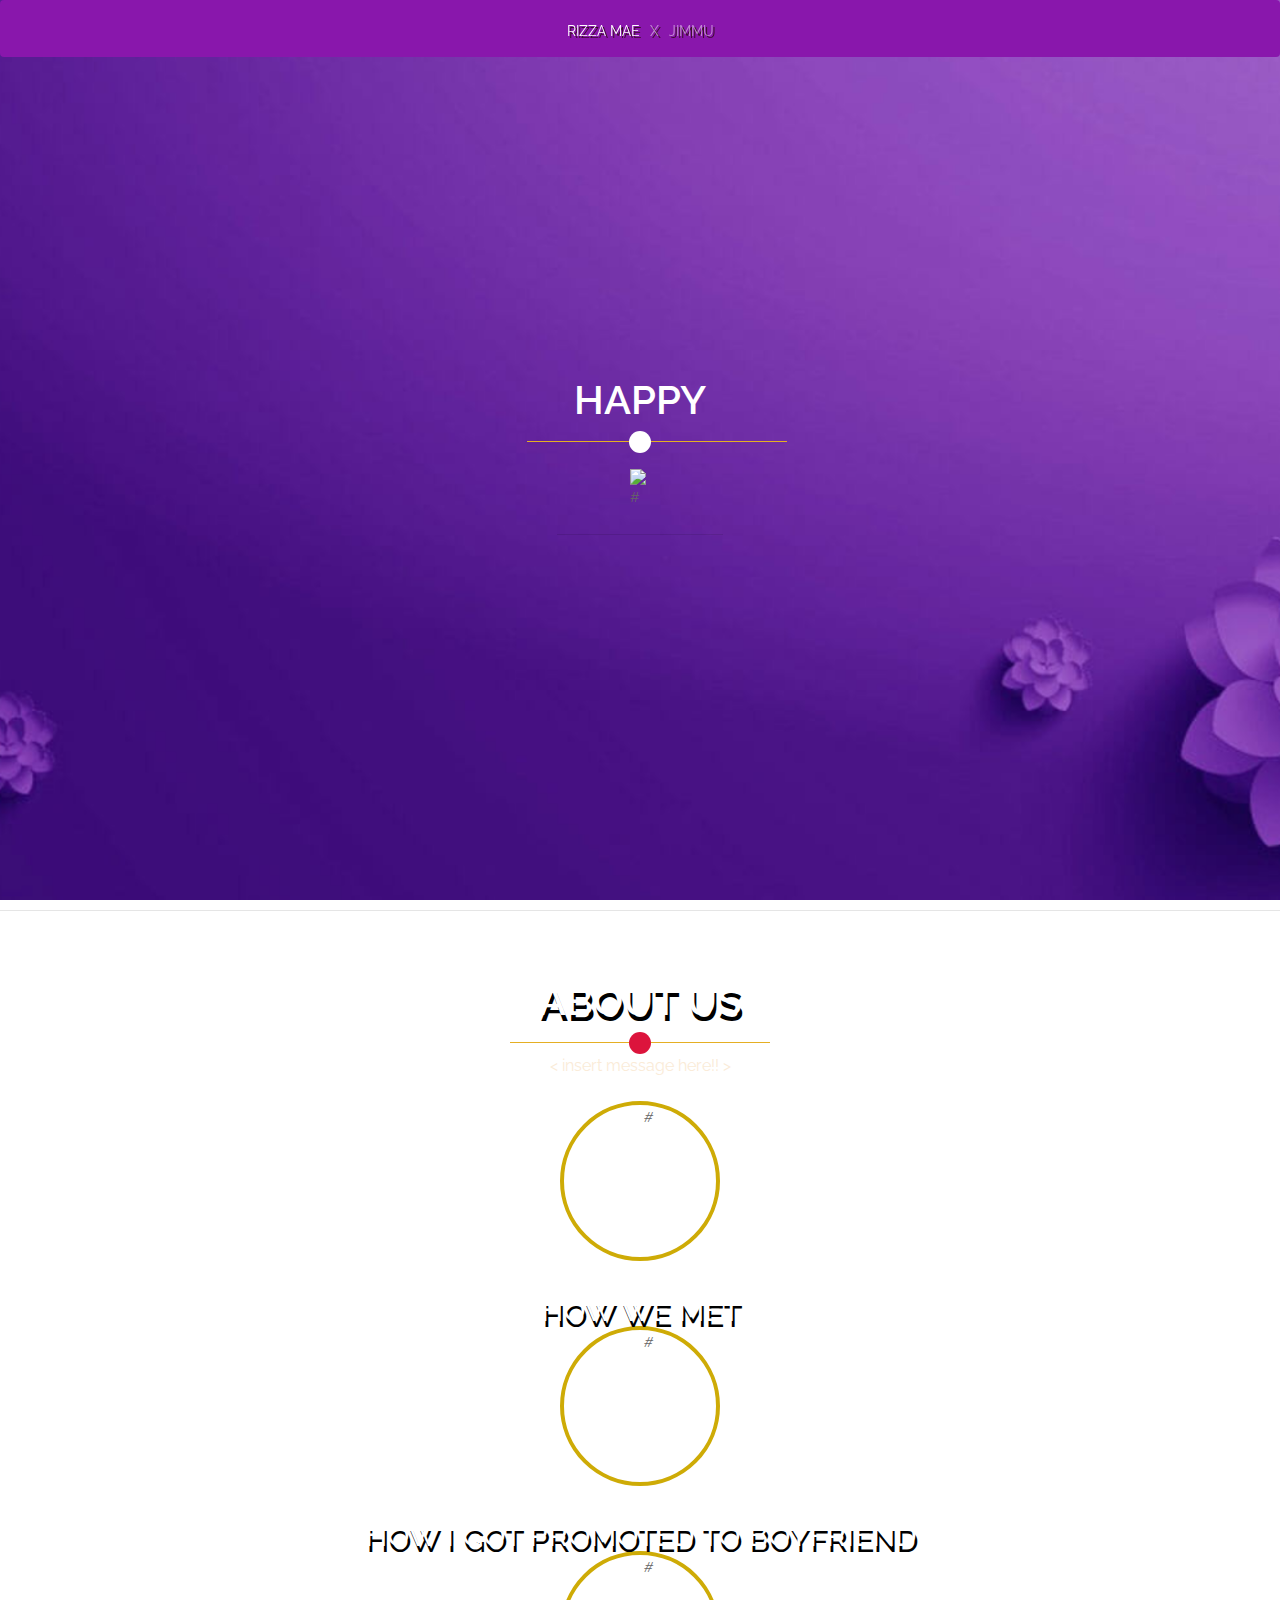
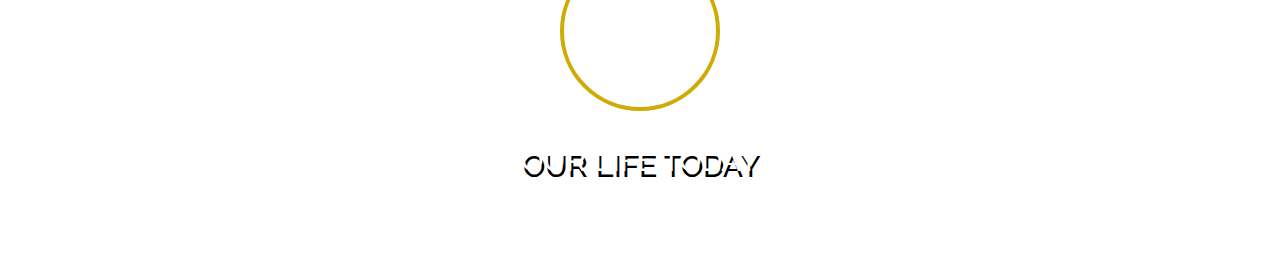
==== index.html @ 052ee0b2 "try pushing" ====
<!DOCTYPE html>
<html lang="en">
<head>
    <!-- Mobile Responsive Meta Tag -->
    <meta name="viewport" content="width=device-width, initial-scale=1, shrink-to-fit=no">

    <!-- Bootstrap Link -->
    <link rel="stylesheet" href="https://maxcdn.bootstrapcdn.com/bootstrap/3.4.1/css/bootstrap.min.css">
    <link rel="stylesheet" href="https://cdn.jsdelivr.net/npm/bootstrap@4.4.1/dist/css/bootstrap.min.css"
        integrity="sha384-Vkoo8x4CGsO3+Hhxv8T/Q5PaXtkKtu6ug5TOeNV6gBiFeWPGFN9MuhOf23Q9Ifjh" crossorigin="anonymous">

    <!-- External CSS -->
    <link rel="stylesheet" href="./css/index.css">
    <!-- style css -->
    <link rel="stylesheet" href="./css/style.css">
    <!-- Responsive-->
    <link rel="stylesheet" href="./css/responsive.css">
    <title>RIZZAxJIMMU</title>
</head>
<body data-spy="scroll" data-target=".navbar" data-offset="50" id="main">

    <!-- Navbar -->
 
    <nav class="navbar fixed-top navbar-expand-sm navbar-dark" id="self_nav">
       <button class="navbar-toggler" type="button" data-toggle="collapse" data-target="#navbarSupportedContent"
          aria-controls="navbarSupportedContent" aria-expanded="false" aria-label="Toggle navigation">
          <span class="navbar-toggler-icon"></span>
       </button>
 
       <div class="collapse navbar-collapse" id="navbarSupportedContent">
          <ul class="navbar-nav mr-auto ml-auto">
             <li class="nav-item active">
                <a class="nav-link" href="#">RIZZA MAE<span class="sr-only">(current)</span></a>
             </li>
             <li class="nav-item">
                <a class="nav-link">X</a>
             </li>
             <li class="nav-item">
                <a class="nav-link" href="#robert">JIMMU</a>
             </li>
          </ul>
       </div>
    </nav>
 
    <!-- End of Navbar -->
 
    <!-- Heading -->
 
    <div id="self_heading">
       <div id="we_do" class="we_do">
          <div class="container">
             <div class="row">
                <div class="col">
                   <div class="titlepage">
                      <h2 id="title">HAPPY</h2>
                      <span></span>
                      <strong></strong>
                   </div>
                </div>
             </div>
             <section class="banner_main">
                <div class="container">
                   <div class="row" id="self_banner">
                      <div class="col-sm-2"></div>
                      <div class="col-sm-8">
                         <figure><img src="./images/header photo.jpg" alt="#" />
                      </div>
                      <div class="col-sm-2"></div>
                   </div>
                   <hr><br>
                </div>
             </section>
          </div>
       </div>
    </div>
 
    <!-- End of Heading -->
 
    <hr id="robert" style="margin-bottom: 50px">
 
    <!-- About Robert -->
 
    <section id="about-robert">
       <div id="we_do" class="we_do">
          <div class="container">
             <div class="row">
                <div class="col-md-12">
                   <div class="titlepage">
                      <a id="tribute-link" href="https://en.wikipedia.org/wiki/Robert_Downey_Jr." target="_blank">
                         <h2>About Us</h2>
                      </a>
                      <span></span>
                      <strong></strong>
                      <h5 id="tribute-info">
                        < insert message here!! >


                      </h5>
                   </div>
                </div>
             </div>
             <br>
             <div>
                <div>
                   <div class="we_do_box">
                        <i><img src="images/Oppo Photos filtering/how_we_met_1.jpg"
                               style="border-radius: 50%; width: 100%; height: 100%;" alt="#" /></i>
                        <h4>How we met</h4>

                   </div>
                </div>
 
                <div>
                   <div class="we_do_box">
                        <i><img src="images/Oppo Photos filtering/how_we_promoted_1.jpg"
                               style="border-radius: 50%; width: 100%; height: 100%;" alt="#" /></i>
                        <h4>How I got promoted to boyfriend</h4>

                   </div>
                </div>
 
                <div>
                   <div class="we_do_box">
                        <i><img src="images/our_life_today_1.jpg"
                               style="border-radius: 50%; width: 100%; height: 100%;" alt="#" /></i>
                        <h4>Our Life Today</h4>
                      
                   </div>
                </div>
             </div>
          </div>
       </div>
    </section>
 
    <!-- End of About Robert -->
 
 

    <!-- Bootstrap Script -->
    <script src="https://cdn.jsdelivr.net/npm/jquery@3.5.1/dist/jquery.slim.min.js"
       integrity="sha384-DfXdz2htPH0lsSSs5nCTpuj/zy4C+OGpamoFVy38MVBnE+IbbVYUew+OrCXaRkfj"
       crossorigin="anonymous"></script>
    <script src="https://cdn.jsdelivr.net/npm/bootstrap@3..1/dist/js/bootstrap.bundle.min.js"
       integrity="sha384-fQybjgWLrvvRgtW6bFlB7jaZrFsaBXjsOMm/tB9LTS58ONXgqbR9W8oWht/amnpF"
       crossorigin="anonymous"></script>
    <!-- End of Bootstrap Script -->
 
    <!-- external script -->
    <script src="js/jquery.min.js"></script>
    <script src="js/popper.min.js"></script>
    <script src="js/bootstrap.bundle.min.js"></script>
    <script src="js/jquery-3.0.0.min.js"></script>
    <script src="js/plugin.js"></script>
    <!-- sidebar -->
    <script src="js/jquery.mCustomScrollbar.concat.min.js"></script>
    <script src="js/custom.js"></script>
    <script src="https:cdnjs.cloudflare.com/ajax/libs/fancybox/2.1.5/jquery.fancybox.min.js"></script>
 
 </body>
 
 </html>
---- css/index.css ----
* {
	margin: 0;
	padding: 0;
	box-sizing: border-box;
}

/* body {
	background-color: #222222;
} */

.w-100 {
	width: 100%;
}

#main {
	background-image: url(../images/background-purple.png);
	background-repeat: no-repeat;
	background-attachment: fixed;
	background-position: center;
	background-size: cover;
}

#self_nav{
	background-color: #8917ac;
	padding-bottom: 0px;
	text-shadow: 2px 2px #3b0d28
}

#title {
	font-style: normal;
}

#self_banner {
	justify-content: center;
}

#self_heading {
	height: 100vh;
	justify-content: center;
	justify-items: center;
	align-items: center;
	align-content: center;
	padding-top: 100px;
}

#about-robert {
	height: 100vh;
}

#about-robert .container {
	max-width: 1500px;
}

#about-robert .titlepage span {
	background: crimson !important;
}

#about-robert h4 {
	text-shadow: 2px 6px black !important;
}

#tribute-info {
	font-size: medium;
	color: antiquewhite;
}

#tribute-link {
	text-shadow: 2px 6px black;
}

#img-div {
	margin-left: auto;
	margin-right: auto;
}

#image {
	left: auto;
}

#footer {
	text-shadow: 2px 2px #ff0000;
	position: fixed;
	bottom: 0;
	text-align: center;
	align-items: center;
}

#footer a{
	color: antiquewhite !important;
}
---- css/style.css ----
/*--------------------------------------------------------------------- File Name: style.css ---------------------------------------------------------------------*/


/*--------------------------------------------------------------------- import Fonts ---------------------------------------------------------------------*/

@import url('https://fonts.googleapis.com/css?family=Rajdhani:300,400,500,600,700');
@import url('https://fonts.googleapis.com/css?family=Poppins:100,100i,200,200i,300,300i,400,400i,500,500i,600,600i,700,700i,800,800i,900,900i');
@import url('https://fonts.googleapis.com/css?family=Raleway:200,400,600,700,900&display=swap');

/*****---------------------------------------- 1) font-family: 'Rajdhani', sans-serif;
 2) font-family: 'Poppins', sans-serif;
 ----------------------------------------*****/


/*--------------------------------------------------------------------- import Files ---------------------------------------------------------------------*/

@import url(animate.min.css);
@import url(normalize.css);
@import url(icomoon.css);
@import url(font-awesome.min.css);
@import url(meanmenu.css);
@import url(owl.carousel.min.css);
@import url(swiper.min.css);
@import url(slick.css);
@import url(jquery.fancybox.min.css);
@import url(jquery-ui.css);
@import url(nice-select.css);

/*--------------------------------------------------------------------- skeleton ---------------------------------------------------------------------*/

* {
     box-sizing: border-box !important;
}

html {
     scroll-behavior: smooth;
}

body {
     color: #666666;
     font-size: 14px;
     font-family: 'Raleway', sans-serif;
     line-height: 1.80857;
     font-weight: normal;
}

a {
     color: #1f1f1f;
     text-decoration: none !important;
     outline: none !important;
     -webkit-transition: all .3s ease-in-out;
     -moz-transition: all .3s ease-in-out;
     -ms-transition: all .3s ease-in-out;
     -o-transition: all .3s ease-in-out;
     transition: all .3s ease-in-out;
}

h1,
h2,
h3,
h4,
h5,
h6 {
     letter-spacing: 0;
     font-weight: normal;
     position: relative;
     padding: 0;
     font-weight: normal;
     line-height: normal;
     color: #111111;
     margin: 0
}

h1 {
     font-size: 24px;
}

h2 {
     font-size: 22px;
}

h3 {
     font-size: 18px;
}

h4 {
     font-size: 16px
}

h5 {
     font-size: 14px
}

h6 {
     font-size: 13px
}

*,
*::after,
*::before {
     -webkit-box-sizing: border-box;
     -moz-box-sizing: border-box;
     box-sizing: border-box;
}

h1 a,
h2 a,
h3 a,
h4 a,
h5 a,
h6 a {
     color: #212121;
     text-decoration: none!important;
     opacity: 1
}

button:focus {
     outline: none;
}

ul,
li,
ol {
     margin: 0px;
     padding: 0px;
     list-style: none;
}

p {
     margin: 0px;
     font-weight: 500;
     font-size: 15px;
     line-height: 24px;
}

a {
     color: #222222;
     text-decoration: none;
     outline: none !important;
}

a,
.btn {
     text-decoration: none !important;
     outline: none !important;
     -webkit-transition: all .3s ease-in-out;
     -moz-transition: all .3s ease-in-out;
     -ms-transition: all .3s ease-in-out;
     -o-transition: all .3s ease-in-out;
     transition: all .3s ease-in-out;
}

img {
     max-width: 100%;
     height: auto;
}

 :focus {
     outline: 0;
}

.btn-custom {
     margin-top: 20px;
     background-color: transparent !important;
     border: 2px solid #ddd;
     padding: 12px 40px;
     font-size: 16px;
}

.lead {
     font-size: 18px;
     line-height: 30px;
     color: #767676;
     margin: 0;
     padding: 0;
}

.form-control:focus {
     border-color: #ffffff !important;
     box-shadow: 0 0 0 .2rem rgba(255, 255, 255, .25);
}

.navbar-form input {
     border: none !important;
}

.badge {
     font-weight: 500;
}

blockquote {
     margin: 20px 0 20px;
     padding: 30px;
}

button {
     border: 0;
     margin: 0;
     padding: 0;
     cursor: pointer;
}

.full {
     float: left;
     width: 100%;
}

.layout_padding {
     padding-top: 90px;
     padding-bottom: 90px;
}

.layout_padding_2 {
     padding-top: 75px;
     padding-bottom: 75px;
}

.light_silver {
     background: #f9f9f9;
}

.theme_bg {
     background: #38c8a8;
}

.margin_top_30 {
     margin-top: 30px !important;
}

.full {
     width: 100%;
     float: left;
     margin: 0;
     padding: 0;
}


/**-- heading section --**/


/*---------------------------- preloader area ----------------------------*/

.loader_bg {
     position: fixed;
     z-index: 9999999;
     background: #fff;
     width: 100%;
     height: 100%;
}

.loader {
     height: 100%;
     width: 100%;
     position: absolute;
     left: 0;
     top: 0;
     display: flex;
     justify-content: center;
     align-items: center;
}

.loader img {
     width: 280px;
}


/*-- navigation--*/

.navigation.navbar {
     float: right;
     padding-top: 12px;
}

.navigation.navbar-dark .navbar-nav .nav-link {
     padding: 0 25px;
     color: #fff;
     font-size: 16px;
     line-height: 20px;
}

.navigation.navbar-dark .navbar-nav .nav-link:focus,
.navigation.navbar-dark .navbar-nav .nav-link:hover {
     color: #c0a808;
}

.navigation.navbar-dark .navbar-nav .active>.nav-link,
.navigation.navbar-dark .navbar-nav .nav-link.active,
.navigation.navbar-dark .navbar-nav .nav-link.show,
.navigation.navbar-dark .navbar-nav .show>.nav-link {
     color: #fdd430;
}

.sign_btn {
     padding-left: 50px;
}

.sign_btn a {
     background-color: transparent;
     display: inline-block;
     color: #fff;
     font-size: 17px;
}


/*-- header area --*/


/*--------------------------------------------------------------------- top banner area ---------------------------------------------------------------------*/


/*--------------------------------------------------------------------- layout new css ---------------------------------------------------------------------*/

.header {
     width: 100%;
     background: #232323;
     padding: 20px 30px;
}

.logo a {
     font-size: 40px;
     font-weight: bold;
     text-transform: uppercase;
     color: #fff;
     line-height: 40px;
}

.banner_main {
     padding-bottom: 10px;
     background: url(../images/banner.jpg);
     background-size: 100% 100%;
     background-repeat: no-repeat;
     background-position: center;
     background-size: cover;
}

.text-bg {
     text-align: center;
}

.black {
     color: #232323;
     font-weight: bold;
}

.text-bg h1 {
     color: #fff;
     font-size: 75px;
     line-height: 90px;
     padding-bottom: 50px;
     text-transform: uppercase;
     font-weight: 600;
     text-align: left;
}

.text-bg a {
     font-size: 17px;
     background-color: #fff;
     color: #000;
     padding: 13px 0px;
     width: 100%;
     max-width: 190px;
     text-align: center;
     display: inline-block;
     transition: ease-in all 0.5s;
     /* float: left; */
}

.text-bg a:hover {
     background-color: #232323;
     color: #fff;
     transition: ease-in all 0.5s;
     border-radius: 26px;
}

.text-img figure {
     margin: 0px;
}

.text-img figure img {
     width: 100%;
     max-width: 519px;
     border: #232323 solid 14px;
     border-radius: 300px;
     float: right;
}

.text-img1 {
     margin-top: -100px;
}

.text-img1 figure {
     margin: 0px;
}

.text-img1 figure img {
     width: 100%;
     max-width: 313px;
     ;
     border: #232323 solid 14px;
     border-radius: 300px;
     float: left;
}

.titlepage {
     text-align: center;
}

.titlepage h2 {
     font-size: 40px;
     color: #3e3e3e;
     line-height: 40px;
     font-weight: 600;
     padding: 0;
     text-transform: uppercase;
}

.d_flex {
     display: flex;
     align-items: center;
     flex-wrap: wrap;
}


/** we_do section **/

.padd_left0 {
     padding-left: 0;
}

.we_do {
     /* background: #232323; */
     padding: 20px 0px 60px 0px;
}

.we_do .titlepage h2 {
     color: #fff;
     padding-bottom: 10px;
}

.titlepage span {
     background: #fff;
     border-radius: 44px;
     padding: 3px 11px;
     z-index: 999;
     position: relative;
}

.titlepage strong {
     border-top: #e5af23 solid 1px;
     width: 260px;
     position: absolute;
     left: 0;
     right: 0;
     margin: 0 auto;
     top: 61px;
}

.we_do_box i {
     border: #ceab06 solid 4px;
     width: 160px;
     height: 160px;
     display: flex;
     align-items: center;
     justify-content: center;
     margin: 0 auto;
     border-radius: 85px;
     transition: ease-in all 0.1s;
     cursor: pointer;
}

.we_do_box i:hover {
     width: 140px;
     height: 140px;
     transition: ease-in all 0.2s;
}

.we_do_box {
     text-align: center;
}

.we_do_box h4 {
     color: #fff;
     text-transform: uppercase;
     font-size: 30px;
     line-height: 30px;
     font-weight: 500;
     padding: 0;
     padding-top: 35px;
}

.we_do_box p {
     color: #fff;
     font-size: 17px;
     line-height: 28px;
     padding: 25px 0;
}

.we_do .read_more {
     margin: 0 auto;
     display: block;
}


/** end we_do section **/


/** testimonial section **/

.testimonial {
     padding-bottom: 90px;
     background: #fff;
     padding-top: 60px;
}

.testimonial .titlepage h2 {
     color: #232323;
     padding-bottom: 10px;
}

.testimonial .titlepage span {
     background-color: #232323;
}

.testimonial_Carousel .carousel-caption {
     position: inherit;
}

.testimonial_box figure {
     margin: 0;
}

/* .testimonial_box figure img {} */

.testimonial_box {
     text-align: left;
     background: #fff;
     box-shadow: #ddd 0px 0px 10px 0px;
     padding: 0px 40px 40px 40px;
}

.testimonial_Carousel .test_box .jons {
     text-align: left;
     margin-bottom: 4px;
     margin-left: -10px;
}

.testimonial_Carousel {
     padding: 0 60px;
}

.testimonial_Carousel .test_box .jons h4 {
     font-size: 25px;
     color: #090808;
     line-height: 32px;
     padding-left: 15px;
     display: inline-block;
}

.testimonial_Carousel .test_box .jons figure {
     margin: 0;
}

.testimonial_Carousel .test_box p {
     font-size: 17px;
     line-height: 28px;
     color: #090808;
     text-align: left;
}

.testimonial_Carousel .carousel-indicators {
     display: none;
}

#myCarousel .carousel-control-prev,
#myCarousel .carousel-control-next {
     width: 62px;
     height: 62px;
     background: #deae25;
     opacity: 1;
     font-size: 28px;
     color: #fff;
     top: 50%;
     border-radius: 30px;
}


/** end testimonial section **/


/** contact section **/

.padd_leri0 {
     padding-left: 0;
     padding-right: 0;
}

.contact .titlepage h2 {
     padding-bottom: 10px;
     color: #fff;
}

.contact .titlepage span {
     background-color: #232323;
}

.contact .titlepage strong {
     border-top: #fff solid 1px;
}

.contact {
     padding: 90px 0;
     background-color: #222222;
}

.main_form {
     padding: 50px 50px;
     background: #fff;
}

.contact .main_form .contactus {
     border: inherit;
     padding: 0px 19px;
     margin-bottom: 20px;
     width: 100%;
     height: 60px;
     background: #2b2b2a;
     color: #fff;
     font-size: 17px;
}

.contact .main_form .textarea {
     border: inherit;
     padding: 11px 19px;
     padding-top: 48px;
     margin-bottom: 20px;
     width: 100%;
     background: #2b2b2a;
     color: #fff;
     font-size: 17px;
}

.contact .main_form .send_btn {
     font-size: 17px;
     transition: ease-in all 0.5s;
     background-color: #2b2b2a;
     color: #fff;
     padding: 13px 0px;
     margin: 0 auto;
     display: block;
     margin-top: 30px;
     max-width: 200px;
     text-transform: uppercase;
     width: 100%;
}

.contact .main_form .send_btn:hover {
     background-color: #ddad25;
     transition: ease-in all 0.5s;
     color: #fff;
     border-radius: 26px;
}

#contact *::placeholder {
     color: #fff;
     opacity: 1;
}


/** end contact section **/


/** asked section **/

.asked {
     padding: 90px 0;
     background-color: #fff;
}

.asked .titlepage h2 {
     padding-bottom: 10px;
     color: #080707;
}

.asked .titlepage span {
     background-color: #232323;
}

.some h3 {
     font-weight: 501;
     color: #292928;
     font-size: 30px;
     line-height: 30px;
     border-bottom: #ce9b1c solid 1px;
     padding-bottom: 15px;
}

.some p {
     font-size: 17px;
     line-height: 28px;
     padding: 30px 0px 60px 0px;
}

.some .read_more {
     background-color: #232323;
     color: #fff;
     margin: 0 auto;
     display: block;
}

.some .read_more:hover {
     background-color: #f5b707;
     color: #fff;
}


/** end asked section **/

.read_more {
     font-size: 17px;
     background-color: #fff;
     color: #000;
     padding: 13px 0px;
     width: 100%;
     max-width: 200px;
     text-align: center;
     display: inline-block;
     transition: ease-in all 0.5s;
}

.read_more:hover {
     background: #000;
     color: #fff;
     border-radius: 26px;
     transition: ease-in all 0.5s;
}


/** footer **/

.footer {
     padding-top: 80px;
     background: #2b2b2b;
}

.cont {
     text-align: center;
}

.cont h3 {
     color: #fff;
     font-size: 45px;
     line-height: 60px;
     font-weight: 501;
}

.cont span {
     color: #d0b608;
     font-size: 17px;
     line-height: 26px;
     padding: 30px 0px;
     display: block;
     font-weight: 501;
     margin-bottom: 10px;
}

.cont .read_more:hover {
     background-color: #d0b608;
     color: #000;
}

.copyright {
     margin-top: 90px;
     padding: 20px 0px;
     background-color: #fff;
}

.copyright p {
     color: #040404;
     font-size: 18px;
     line-height: 22px;
     text-align: center;
}

.copyright a {
     color: #040404;
}

.copyright a:hover {
     color: #d0b608;
}


/** end footer **/
---- css/responsive.css ----
/*--------------------------------------------------------------------- File Name: responsive.css ---------------------------------------------------------------------*/


/*------------------------------------------------------------------- 991px x 768px ---------------------------------------------------------------------*/

@media (min-width: 1200px) and (max-width: 1500px) {}

@media (min-width: 992px) and (max-width: 1199px) {}

@media (min-width: 768px) and (max-width: 991px) {
    .navigation.navbar-dark .navbar-nav .nav-link {
        padding: 0 20px;
    }
    .text-bg h1 {
        font-size: 50px;
        line-height: 65px;
    }
    .we_do_box h4 {
        font-size: 25px;
    }
    .cont span {
        font-size: 17px;
        line-height: 22px;
    }
    .main_form {
        padding: 40px 30px;
    }
    .cont h3 {
        font-size: 37px;
        line-height: 50px;
    }
}

@media (min-width: 576px) and (max-width: 767px) {
    .header {
        padding: 15px 30px 10px 30px;
    }
    .mean-container .mean-bar {
        margin-top: 0px;
    }
    .text-bg h1 {
        font-size: 64px;
    }
    .asked .titlepage h2 {
        font-size: 32px;
    }
    .text-bg a {
        float: inherit;
        margin-bottom: 30px;
    }
    .cont h3 {
        font-size: 33px;
        line-height: 50px;
    }
    .navigation.navbar {
        float: right;
        display: inherit !important;
        padding: 0;
        width: 100%;
    }
    .navigation .navbar-collapse {
        background: #fff;
        padding: 20px;
        margin-top: 52px;
        position: absolute;
        width: 100%;
        margin-right: 20px;
        z-index: 999;
    }
    .navigation.navbar-dark .navbar-nav .nav-link {
        padding: 10px 0;
        color: #000;
    }
    .navigation.navbar-dark .navbar-toggler {
        border: inherit;
        float: right;
        padding-top: 6px;
    }
    .navigation.navbar-dark .navbar-toggler-icon {
        background: url(../images/menu_icon.png);
        background-repeat: no-repeat;
    }
    .carousel-control-next-icon,
    .carousel-control-prev-icon {
        display: none;
    }
    .sign_btn {
        padding-left: 0px;
    }
    .sign_btn a {
        color: #000;
    }
}

@media (max-width: 575px) {
    .header {
        padding: 12px 0px 0px 0px;
    }
    .logo {
        text-align: center !important;
        padding-bottom: 6px;
        float: left;
    }
    .text-bg h1 {
        font-size: 50px;
        line-height: 60px;
    }
    .text-img1 {
        margin-top: -45px;
    }
    .text-bg a {
        margin-bottom: 30px;
    }
    .titlepage h2 {
        font-size: 35px;
        line-height: 40px;
    }
    .asked .titlepage h2 {
        font-size: 18px;
        line-height: 38px;
    }
    .some h3 {
        font-size: 24px;
    }
    .cont h3 {
        font-size: 19px;
        line-height: 30px;
        ;
        padding-bottom: 0px;
    }
    .cont p {
        padding: 0px 0px;
        padding-bottom: 60px;
    }
    .main_form {
        padding: 30px 20px;
    }
    .testimonial_Carousel {
        padding: 0;
    }
    #myCarousel .carousel-control-prev,
    #myCarousel .carousel-control-next {
        display: none;
    }
    .navigation.navbar {
        float: right;
        display: inherit !important;
        padding: 0;
        width: 100%;
        margin-top: -55px;
    }
    .navigation .navbar-collapse {
        background: #fff;
        padding: 20px;
        margin-top: 56px;
        position: absolute;
        width: 100%;
        margin-right: 20px;
        z-index: 999;
    }
    .navigation.navbar-dark .navbar-nav .nav-link {
        padding: 10px 0;
        color: #000;
    }
    .navigation.navbar-dark .navbar-toggler {
        float: right;
        margin-right: 2px;
        border: inherit;
    }
    .testimonial_box {
        padding: 0px 19px 40px 20px;
    }
    .navigation.navbar-dark .navbar-toggler-icon {
        background: url(../images/menu_icon.png);
        background-repeat: no-repeat;
    }
    .sign_btn a {
        color: #000
    }
    .sign_btn {
        padding-left: 0px;
    }
    .carousel-control-next-icon,
    .carousel-control-prev-icon {
        display: none;
    }
}
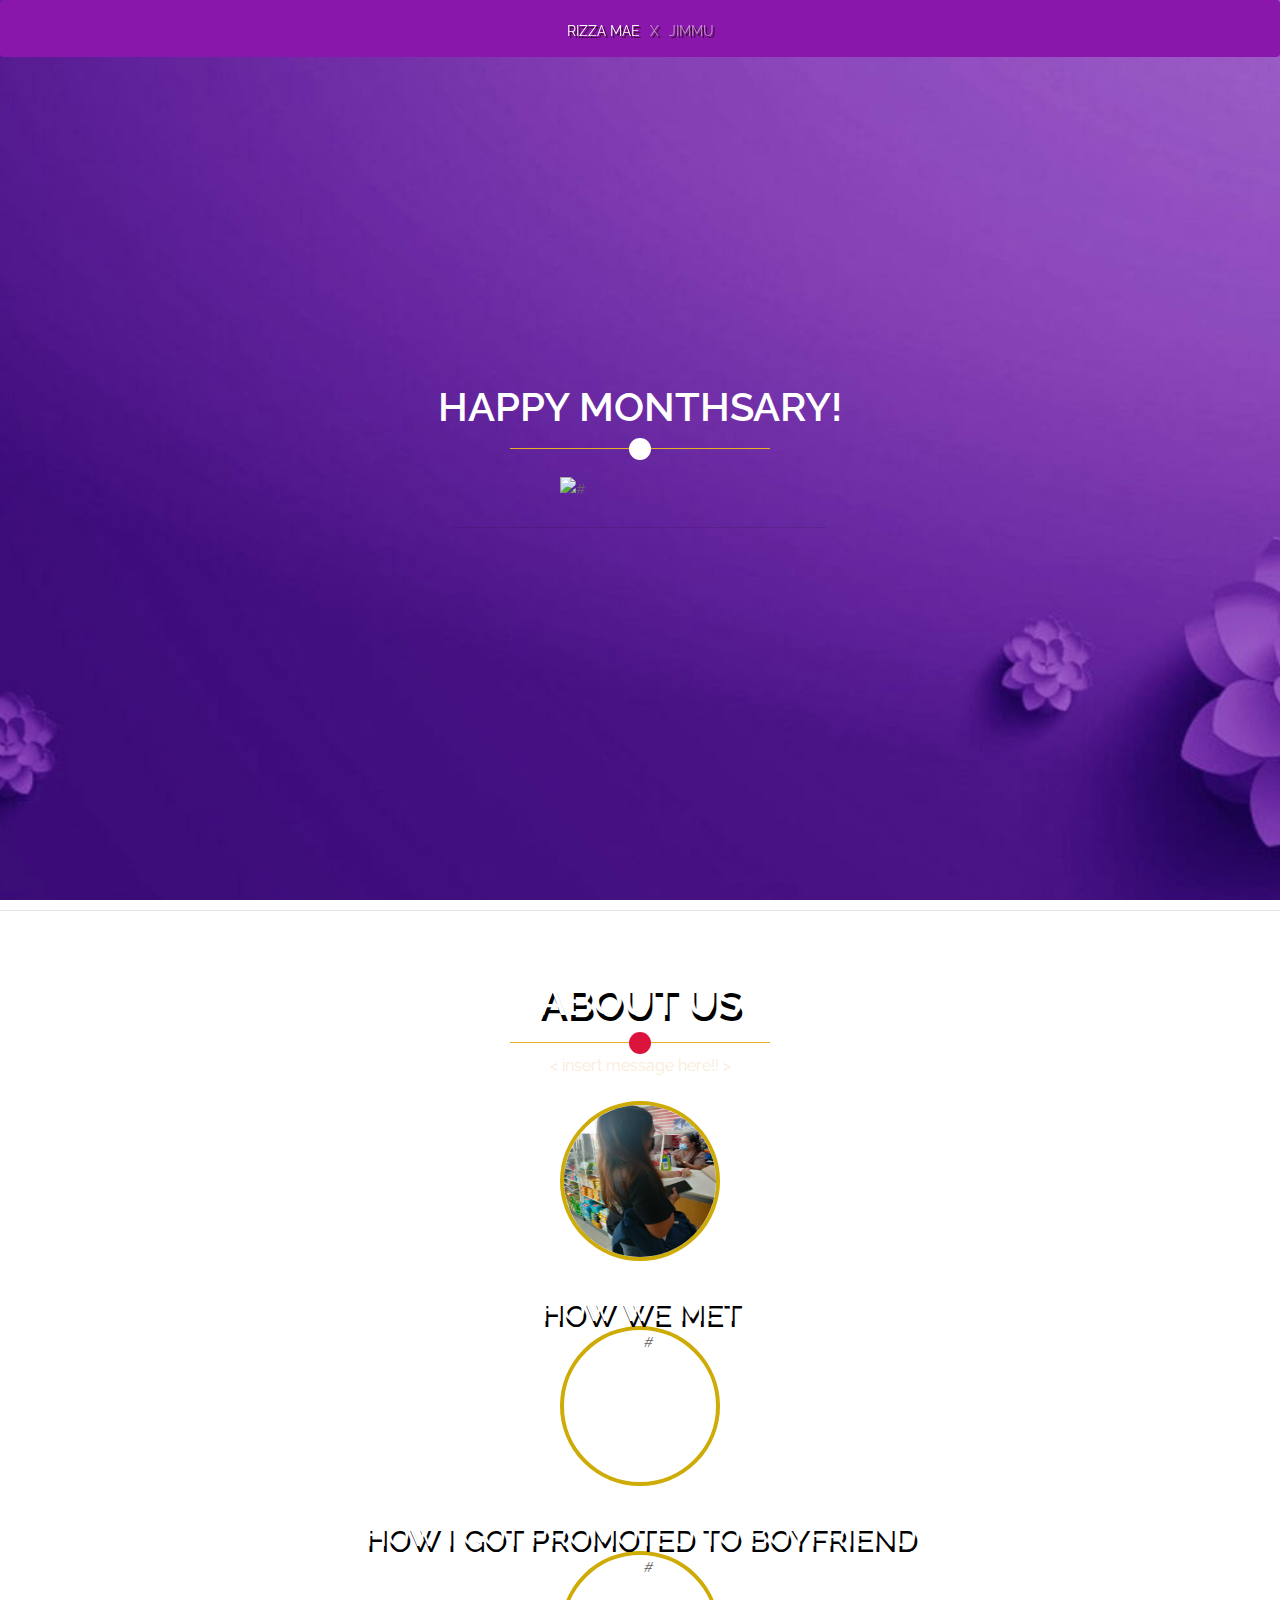
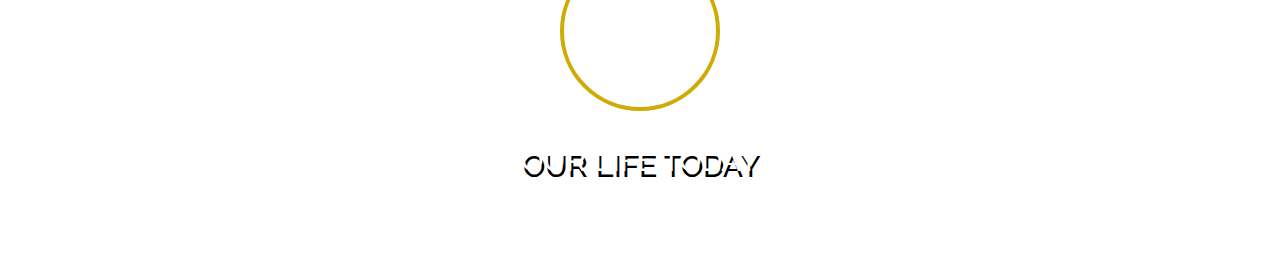
==== commit 0a76b77b: "TRY CHANGES" ====
--- a/index.html
+++ b/index.html
@@ -52,7 +52,7 @@
              <div class="row">
                 <div class="col">
                    <div class="titlepage">
-                      <h2 id="title">HAPPY</h2>
+                      <h2 id="title">HAPPY MONTHSARY!</h2>
                       <span></span>
                       <strong></strong>
                    </div>
@@ -103,7 +103,7 @@
              <div>
                 <div>
                    <div class="we_do_box">
-                        <i><img src="images/Oppo Photos filtering/how_we_met_1.jpg"
+                        <i><img src="images/how_we_met_1.jpg"
                                style="border-radius: 50%; width: 100%; height: 100%;" alt="#" /></i>
                         <h4>How we met</h4>
 
@@ -112,7 +112,7 @@
  
                 <div>
                    <div class="we_do_box">
-                        <i><img src="images/Oppo Photos filtering/how_we_promoted_1.jpg"
+                        <i><img src="images/how_we_promoted_1.jpg"
                                style="border-radius: 50%; width: 100%; height: 100%;" alt="#" /></i>
                         <h4>How I got promoted to boyfriend</h4>
 
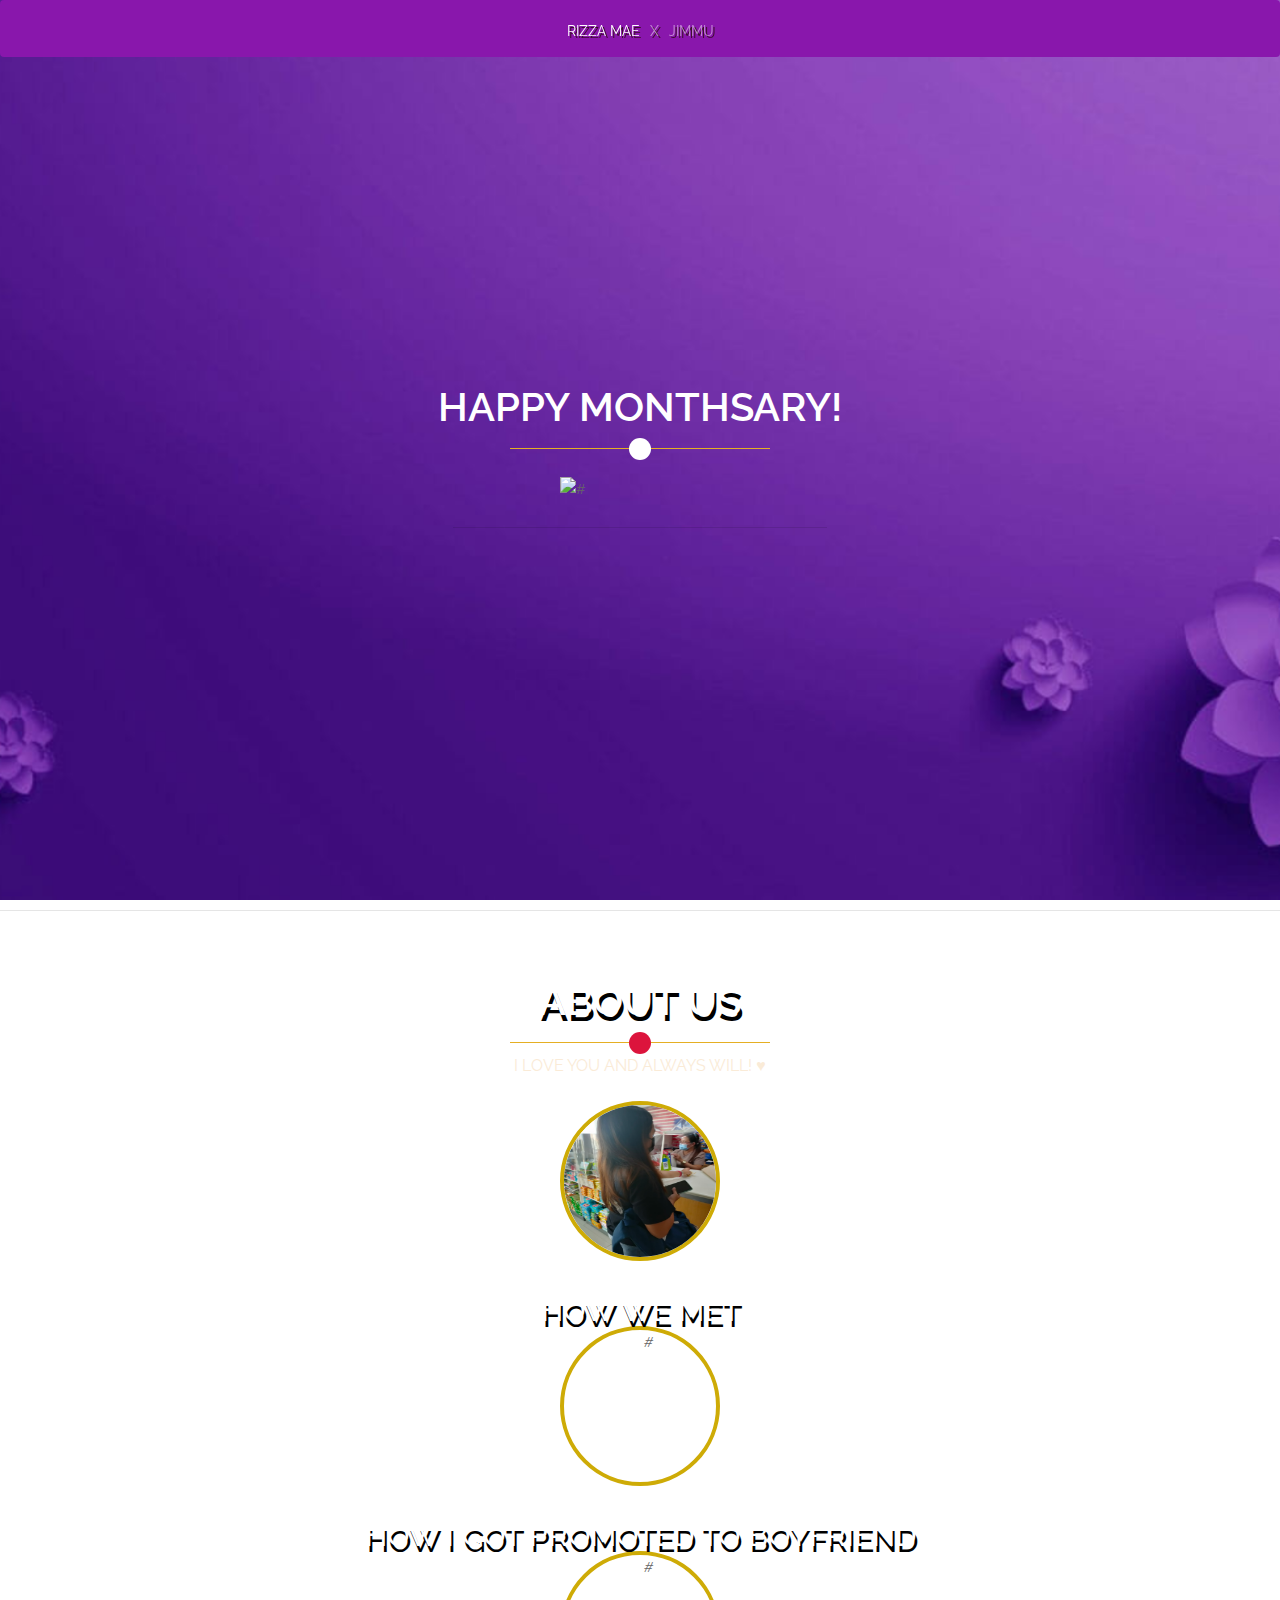
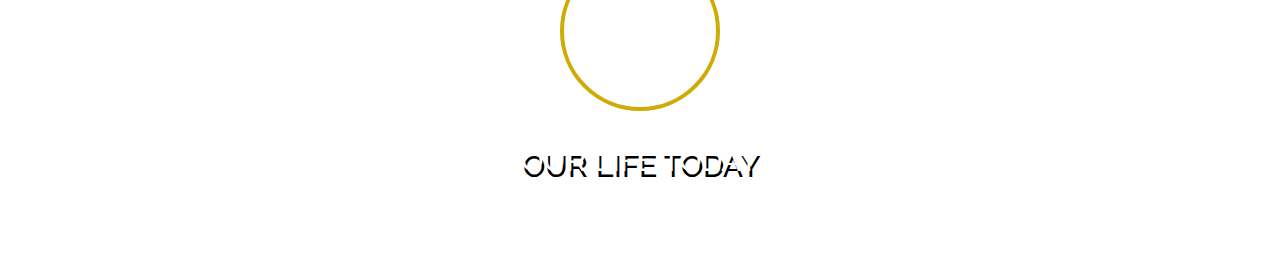
==== commit 597b0090: "COMMITING" ====
--- a/index.html
+++ b/index.html
@@ -92,7 +92,7 @@
                       <span></span>
                       <strong></strong>
                       <h5 id="tribute-info">
-                        < insert message here!! >
+                        I LOVE YOU AND ALWAYS WILL! ♥
 
 
                       </h5>
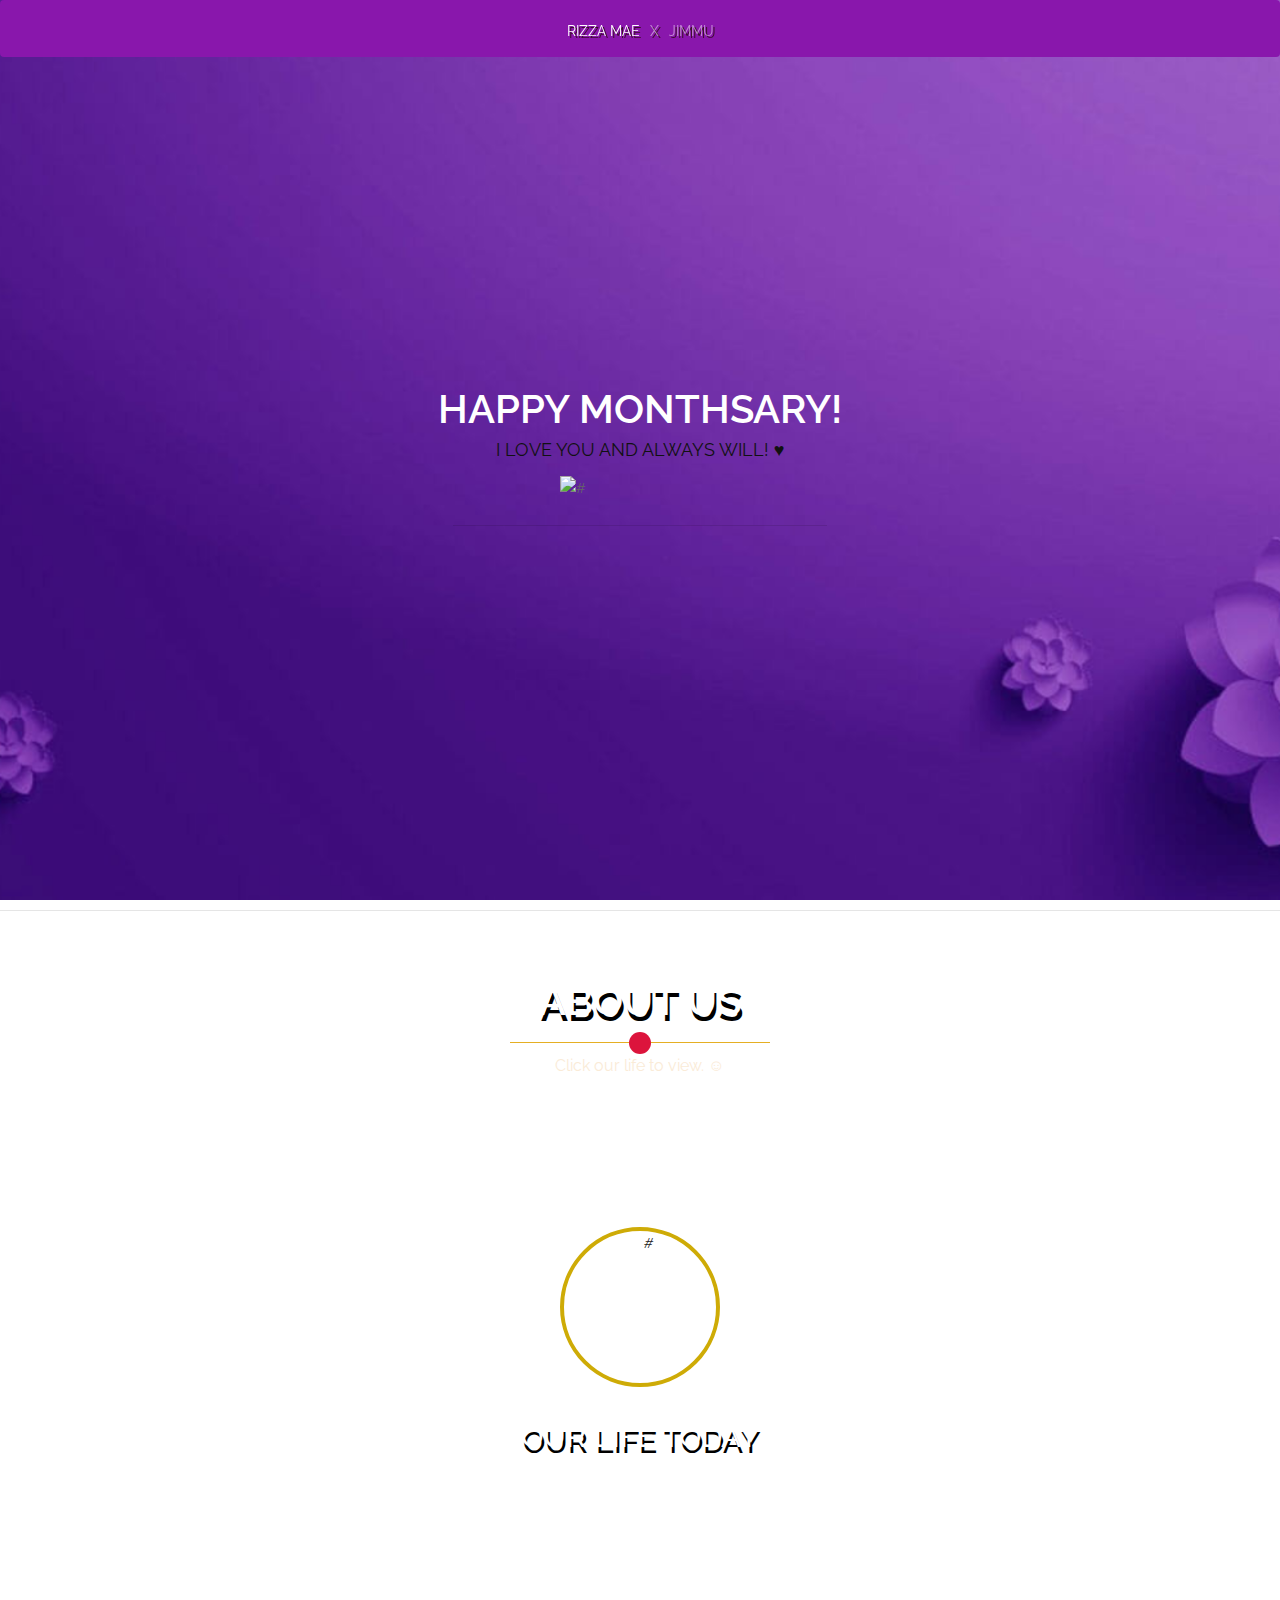
==== commit 847ff3e1: "Our life today changes, commented the first 2 opt" ====
--- a/index.html
+++ b/index.html
@@ -36,7 +36,7 @@
                 <a class="nav-link">X</a>
              </li>
              <li class="nav-item">
-                <a class="nav-link" href="#robert">JIMMU</a>
+                <a class="nav-link" href="#rizza">JIMMU</a>
              </li>
           </ul>
        </div>
@@ -51,11 +51,12 @@
           <div class="container">
              <div class="row">
                 <div class="col">
-                   <div class="titlepage">
-                      <h2 id="title">HAPPY MONTHSARY!</h2>
-                      <span></span>
-                      <strong></strong>
-                   </div>
+                     <div class="titlepage">
+                        <h2 id="title">HAPPY MONTHSARY!</h2>
+                        <h3>I LOVE YOU AND ALWAYS WILL! ♥</h3>
+                     </div>
+                     <div class="titlepage">
+                     </div>
                 </div>
              </div>
              <section class="banner_main">
@@ -76,7 +77,7 @@
  
     <!-- End of Heading -->
  
-    <hr id="robert" style="margin-bottom: 50px">
+    <hr id="rizza" style="margin-bottom: 50px">
  
     <!-- About Robert -->
  
@@ -86,42 +87,45 @@
              <div class="row">
                 <div class="col-md-12">
                    <div class="titlepage">
-                      <a id="tribute-link" href="https://en.wikipedia.org/wiki/Robert_Downey_Jr." target="_blank">
+                      <a id="tribute-link">
                          <h2>About Us</h2>
                       </a>
                       <span></span>
                       <strong></strong>
                       <h5 id="tribute-info">
-                        I LOVE YOU AND ALWAYS WILL! ♥
-
-
+                        Click our life to view. ☺
                       </h5>
                    </div>
                 </div>
              </div>
              <br>
-             <div>
-                <div>
+             <br>
+             <br>
+             <br>
+             <br>
+             <br>
+             <div class="row">
+                <!-- <div class="col-sm-4">
                    <div class="we_do_box">
-                        <i><img src="images/how_we_met_1.jpg"
+                        <a href="meeting.html"><i><img src="images/how_we_met_1.jpg"
                                style="border-radius: 50%; width: 100%; height: 100%;" alt="#" /></i>
                         <h4>How we met</h4>
 
-                   </div>
+                   </div></a>
                 </div>
  
-                <div>
+                <div class="col-sm-4">
                    <div class="we_do_box">
-                        <i><img src="images/how_we_promoted_1.jpg"
+                     <a href="promotion.html"><i><img src="images/how_we_promoted_1.jpg"
                                style="border-radius: 50%; width: 100%; height: 100%;" alt="#" /></i>
                         <h4>How I got promoted to boyfriend</h4>
 
                    </div>
-                </div>
+                </div> -->
  
-                <div>
+                <div class="col-sm-12">
                    <div class="we_do_box">
-                        <i><img src="images/our_life_today_1.jpg"
+                     <a href="present.html"><i><img src="images/our_life_today_1.jpg"
                                style="border-radius: 50%; width: 100%; height: 100%;" alt="#" /></i>
                         <h4>Our Life Today</h4>
                       
@@ -132,7 +136,7 @@
        </div>
     </section>
  
-    <!-- End of About Robert -->
+    <!-- End of About Us -->
  
  
 
